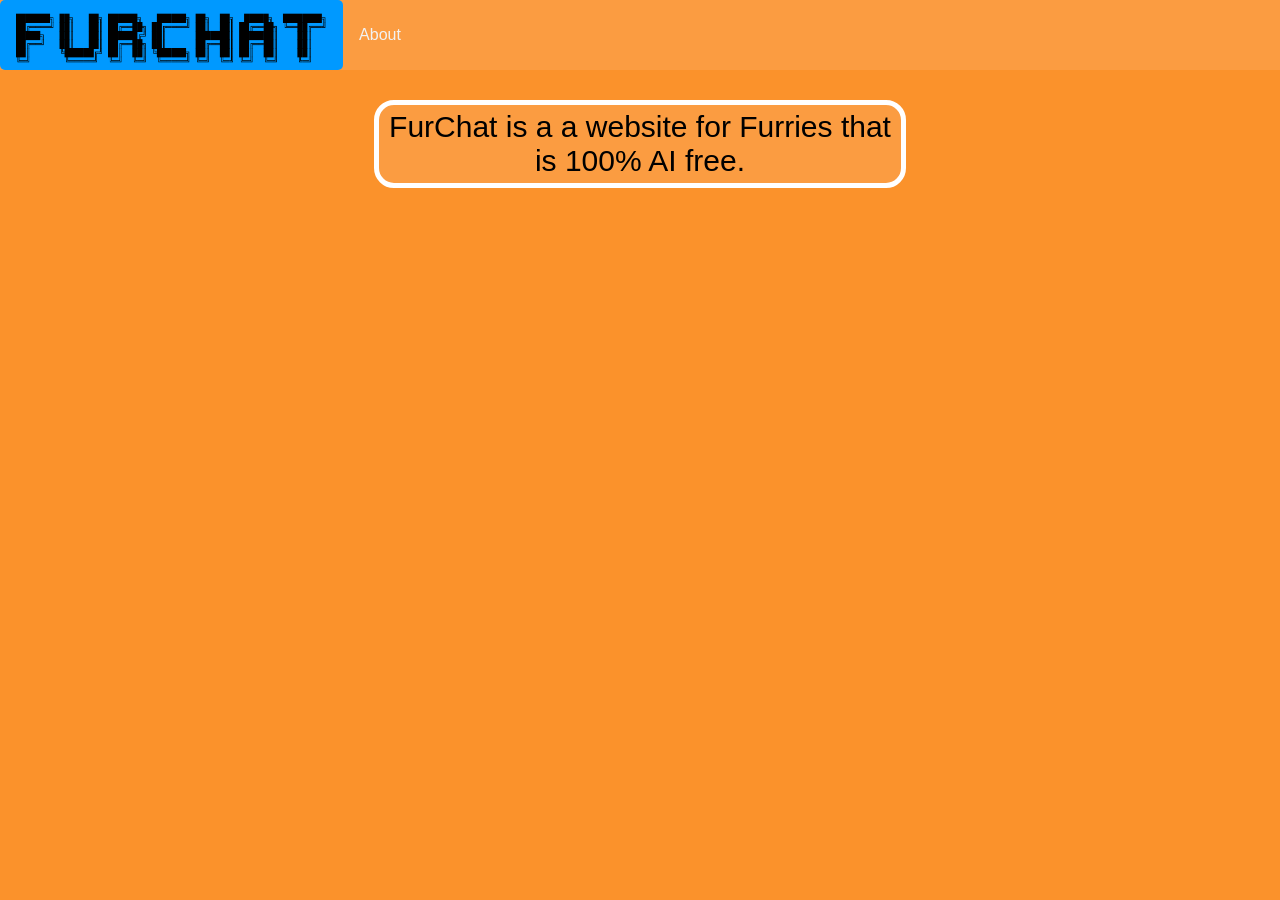
==== index.html @ 150a38ae "git commit -m "Basic Home Page and Navigation Bar"" ====
<!DOCTYPE html>
<html>
<head>
    <title>Fur Chat</title>
    <style>
        body {
            background: #fb922b;
            font-family: arial;
            margin: 0;
        }
        .title {
            background: #fb9c41;
            width: 40%;
            height: auto;
            border: 5px solid #ffff;
            border-radius: 20px;
            font-size: 30px;
            padding: 5px;
        }
    </style>
    <link rel="stylesheet" href="/topnav.css">
</head>
<body>
    <div class="topnav">
        <img class="active" src="./FURCHAT_LOGO.png" alt="FurChatLogo"></img>
        <a href="./about/">About</a>
    </div>
    <center>
    <p class="title">FurChat is a a website for Furries that is 100% AI free.</p>
    </center>
</body>
</html>
---- topnav.css ----
.topnav {
    background-color: #fb9c41;
    overflow: hidden;
    position: sticky;
    top: 0;
    z-index: 1000;
    width: 100%;
}

/* Logo and Links */
.topnav a {
  float: left;
  color: #f2f2f2;
  text-align: center;
  height: 60px;
  line-height: 60px;
  padding: 5px 16px;
  text-decoration: none;
  font-size: 16px;
  transition: background-color 0.5s ease;
}

.topnav img {
  float: left;
  height: 60px;
  padding: 5px 16px;
  transition: background-color 0.5s ease;
}

.topnav a.active {
  background-color: #0099ff;
  color: white;
  border-radius: 5px;
}
.topnav img.active {
  background-color: #0099ff;
  color: white;
  border-radius: 5px;
}

.topnav a:hover {
  border-radius: 5px;
  cursor: pointer;
}
.topnav img:hover {
  border-radius: 5px;
  cursor: pointer;
}
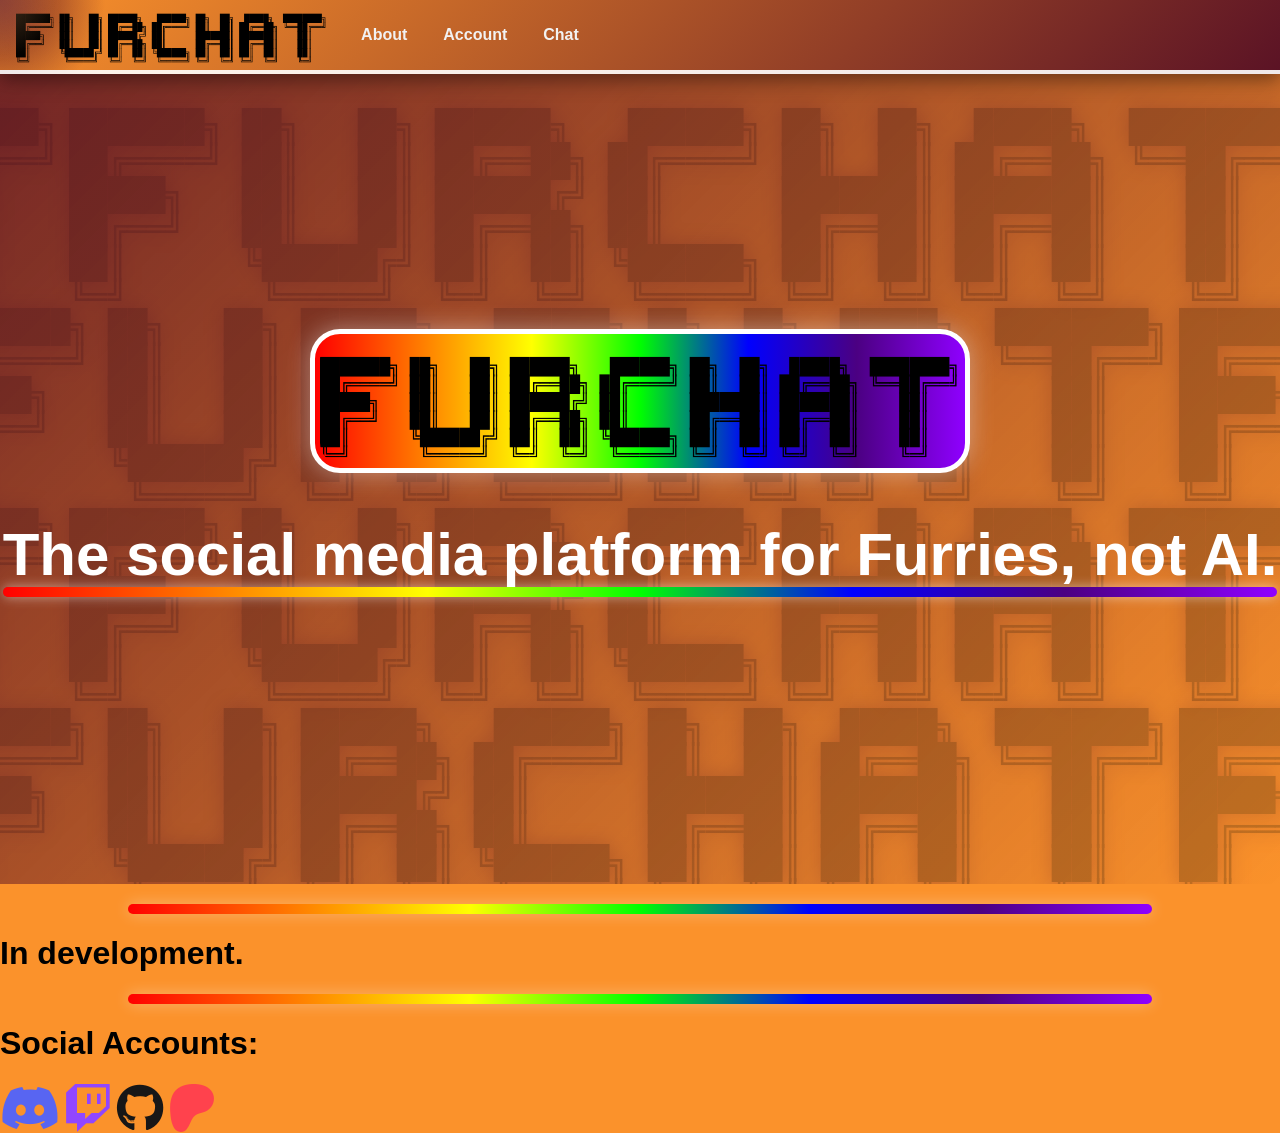
==== commit ed7cf213: "git commit -m "Added chat page and updated navigation bar"" ====
--- a/index.html
+++ b/index.html
@@ -1,32 +1,28 @@
 <!DOCTYPE html>
 <html>
 <head>
-    <title>Fur Chat</title>
-    <style>
-        body {
-            background: #fb922b;
-            font-family: arial;
-            margin: 0;
-        }
-        .title {
-            background: #fb9c41;
-            width: 40%;
-            height: auto;
-            border: 5px solid #ffff;
-            border-radius: 20px;
-            font-size: 30px;
-            padding: 5px;
-        }
-    </style>
-    <link rel="stylesheet" href="/topnav.css">
+    <title>FurChat</title>
+    <link rel="stylesheet" href="/assets/css/styles.css">
+    <link rel="stylesheet" href="https://cdnjs.cloudflare.com/ajax/libs/font-awesome/6.5.0/css/all.min.css">
 </head>
 <body>
-    <div class="topnav">
-        <img class="active" src="./FURCHAT_LOGO.png" alt="FurChatLogo"></img>
-        <a href="./about/">About</a>
+    <div class="topnav"><img class="active" onclick="home()" src="/FURCHAT_LOGO.png" alt="FurChatLogo"></img><a href="/about/">About</a><a href="/account/">Account</a><a href="/chat/">Chat</a><div id="firefoxMessage" style="display: none;"><p>You are using Firefox. Some features may not work as expected.</p></div></div>
+    <div class="section">
+    <div class="moving-bg"></div>
+    <center>
+        <img class="title" src="/FURCHAT_LOGO.png" alt="FurChatLogo"></img>
+        <h1>The social media platform for Furries, not AI.</h1>
+    </center>
     </div>
-    <center>
-    <p class="title">FurChat is a a website for Furries that is 100% AI free.</p>
-    </center>
+    <center><hr></center>
+    <h1>In development.</h1>
+    <center><hr></center>
+    <h1>Social Accounts:</h1>
+    <a href="https://discord.gg/9rkSeWayBq" target="_blank"><i class="fa-brands fa-discord" style="font-size:48px; color:#5865F2;"></i></a>
+    <a href="https://www.twitch.tv/furchatofficial" target="_blank"><i class="fa-brands fa-twitch" style="font-size:48px; color:#9146FF;"></i></a>
+    <a href="https://github.com/fur-Chat/" target="_blank"><i class="fa-brands fa-github" style="font-size:48px; color:#181717;"></i></a>
+    <a href="https://www.patreon.com/cw/FurChatOfficial" target="_blank"><i class="fa-brands fa-patreon" style="font-size:48px; color:#FF424D;"></i></a>
+<script src="/assets/js/main.js"></script>
+</div>
 </body>
 </html>
--- a/assets/css/styles.css
+++ b/assets/css/styles.css
@@ -0,0 +1,346 @@
+body {
+    background: #fb922b;
+    font-family: Arial, sans-serif;
+    margin: 0;
+}
+
+.section {
+    display: flex;
+    justify-content: center;
+    align-items: center;
+    height: 90vh;
+    font-size: 30px;
+    color: #ffffff;
+    position: relative;
+    overflow: hidden;
+    background:
+        linear-gradient(
+            135deg,
+            rgba(91, 19, 37, 0.85),
+            rgba(251, 146, 43, 0.35)
+        );
+}
+
+.title {
+    width: 50%;
+    height: auto;
+    background:
+        linear-gradient(
+            90deg,
+            #ff0000,
+            #ff7f00,
+            #ffff00,
+            #00ff00,
+            #0000ff,
+            #4b0082,
+            #8f00ff
+        );
+    padding: 5px;
+    border-radius: 30px;
+    border: 5px solid #ffffff;
+    box-shadow: 0 0 25px rgba(255, 255, 255, 0.4);
+}
+
+.section h1 {
+    position: relative;
+    display: inline-block;
+}
+
+.section h1::after {
+    content: "";
+    position: absolute;
+    left: 0;
+    bottom: -8px;
+    width: 100%;
+    height: 10px;
+    border-radius: 10px;
+    background:
+        linear-gradient(
+            to right,
+            #ff0000,
+            #ff7f00,
+            #ffff00,
+            #00ff00,
+            #0000ff,
+            #4b0082,
+            #8f00ff
+        );
+    box-shadow: 0 0 12px rgba(255, 255, 255, 0.5);
+}
+
+hr {
+    border: 0;
+    height: 10px;
+    background:
+        linear-gradient(
+            to right,
+            #ff0000,
+            #ff7f00,
+            #ffff00,
+            #00ff00,
+            #0000ff,
+            #4b0082,
+            #8f00ff
+        );
+    margin: 20px 0;
+    width: 80%;
+    border-radius: 10px;
+    box-shadow: 0 0 15px rgba(255, 255, 255, 0.35);
+}
+
+.moving-bg {
+    position: absolute;
+    inset: 0;
+    overflow: hidden;
+    z-index: -1;
+}
+
+.row {
+    position: absolute;
+    left: 0;
+    display: flex;
+    gap: 10px;
+    will-change: transform;
+    opacity: 0.35;
+}
+
+.row img {
+    display: block;
+    flex-shrink: 0;
+    filter: drop-shadow(0 0 10px #5b1325);
+}
+
+/* ================================
+   TOP NAVIGATION BAR
+================================ */
+
+.topnav {
+    position: sticky;
+    top: 0;
+    z-index: 1000;
+    width: 100%;
+    height: 70px;
+    display: flex;
+    align-items: center;
+    overflow: hidden;
+    background:
+        radial-gradient(
+            circle 140px at var(--x) var(--y),
+            rgba(91, 19, 37, 0.95),
+            transparent 75%
+        ),
+        linear-gradient(135deg, #fb922b, #5b1325);
+    border-bottom: 4px solid rgba(255, 255, 255, 0.9);
+    box-shadow: 0 5px 20px rgba(0, 0, 0, 0.45);
+    backdrop-filter: blur(10px);
+}
+
+.topnav::before {
+    content: "";
+    position: absolute;
+    inset: 0;
+    pointer-events: none;
+    background:
+        radial-gradient(
+            circle 90px at var(--x) var(--y),
+            rgba(251, 146, 43, 0.25),
+            transparent 70%
+        ),
+        radial-gradient(
+            circle 80px at var(--x) var(--y),
+            rgba(255, 255, 255, 0.12),
+            transparent 70%
+        );
+    opacity: 0.8;
+}
+
+/* ================================
+   NAV LINKS
+================================ */
+
+.topnav a {
+    position: relative;
+    height: 60px;
+    line-height: 60px;
+    padding: 5px 18px;
+    color: #f2f2f2;
+    text-align: center;
+    text-decoration: none;
+    font-size: 16px;
+    font-weight: 600;
+    transition:
+        color 0.35s ease,
+        transform 0.35s ease,
+        text-shadow 0.35s ease;
+}
+
+.topnav a::after {
+    content: "";
+    position: absolute;
+    left: 50%;
+    bottom: 4px;
+    width: 0%;
+    height: 3px;
+    transform: translateX(-50%);
+    border-radius: 50px;
+    background: linear-gradient(
+        to right,
+        #ff0000,
+        #ff7f00,
+        #ffff00,
+        #00ff00,
+        #0000ff,
+        #4b0082,
+        #8f00ff
+    );
+    transition: width 0.4s ease;
+}
+
+.topnav a:hover {
+    cursor: pointer;
+    transform: translateY(-3px);
+    color: white;
+    text-shadow:
+        0 0 8px white,
+        0 0 15px #ff7f00;
+}
+
+.topnav a:hover::after {
+    width: 100%;
+}
+
+/* ================================
+   ACTIVE LINK
+================================ */
+
+.topnav a.active {
+    background: linear-gradient(
+        to right,
+        #ff0000,
+        #ff7f00,
+        #ffff00,
+        #00ff00,
+        #0000ff,
+        #4b0082,
+        #8f00ff
+    );
+    -webkit-background-clip: text;
+    background-clip: text;
+    color: transparent;
+    font-weight: 800;
+}
+
+/* ================================
+   LOGO / IMAGES
+================================ */
+
+.topnav img {
+    height: 60px;
+    padding: 5px 16px;
+    transition:
+        transform 0.35s ease,
+        filter 0.35s ease;
+}
+
+.topnav img:hover {
+    cursor: pointer;
+    transform: scale(1.12) rotate(2deg);
+    filter: drop-shadow(0 0 8px white) brightness(1.15);
+}
+
+.topnav img.active {
+    border-radius: 8px;
+}
+
+/* ================================
+   SCROLLBAR
+================================ */
+
+*::-webkit-scrollbar {
+    width: 14px;
+}
+
+*::-webkit-scrollbar-track {
+    background: #ff9d33;
+}
+
+*::-webkit-scrollbar-thumb {
+    background: linear-gradient(
+        to bottom,
+        #ff0000,
+        #ff7f00,
+        #ffff00,
+        #00ff00,
+        #0000ff,
+        #4b0082,
+        #8f00ff
+    );
+    border-radius: 20px;
+    border: 3px solid #ff9d33;
+}
+
+*::-webkit-scrollbar-thumb:hover {
+    background: linear-gradient(
+        to bottom,
+        #ff5555,
+        #ffaa55,
+        #ffff55,
+        #55ff55,
+        #5555ff,
+        #8b55bb,
+        #aa55ff
+    );
+    box-shadow: 0 0 10px white;
+}
+
+/* ================================
+   SMOOTH PAGE FEEL
+================================ */
+
+html {
+    scroll-behavior: smooth;
+}
+
+/* Youtube Videos */
+.video {
+  position: relative;
+  display: inline-block;
+  padding: 6px;
+  border-radius: 12px;
+  background: conic-gradient(
+    from 0deg,
+    #ff0000,
+    #ff7f00,
+    #ffff00,
+    #00ff00,
+    #0000ff,
+    #4b0082,
+    #8f00ff,
+    #ff0000
+  );
+  background-size: 200% 200%;
+}
+
+.video:hover {
+  animation: borderMove 2s linear infinite;
+}
+
+.video iframe {
+  display: block;
+  width: 560px;
+  height: 315px;
+  border: 0;
+  border-radius: 8px;
+  background: #000;
+}
+
+@keyframes borderMove {
+  0% {
+    background-position: 0% 50%;
+    filter: hue-rotate(0deg);
+  }
+  100% {
+    background-position: 200% 50%;
+    filter: hue-rotate(360deg);
+  }
+}
